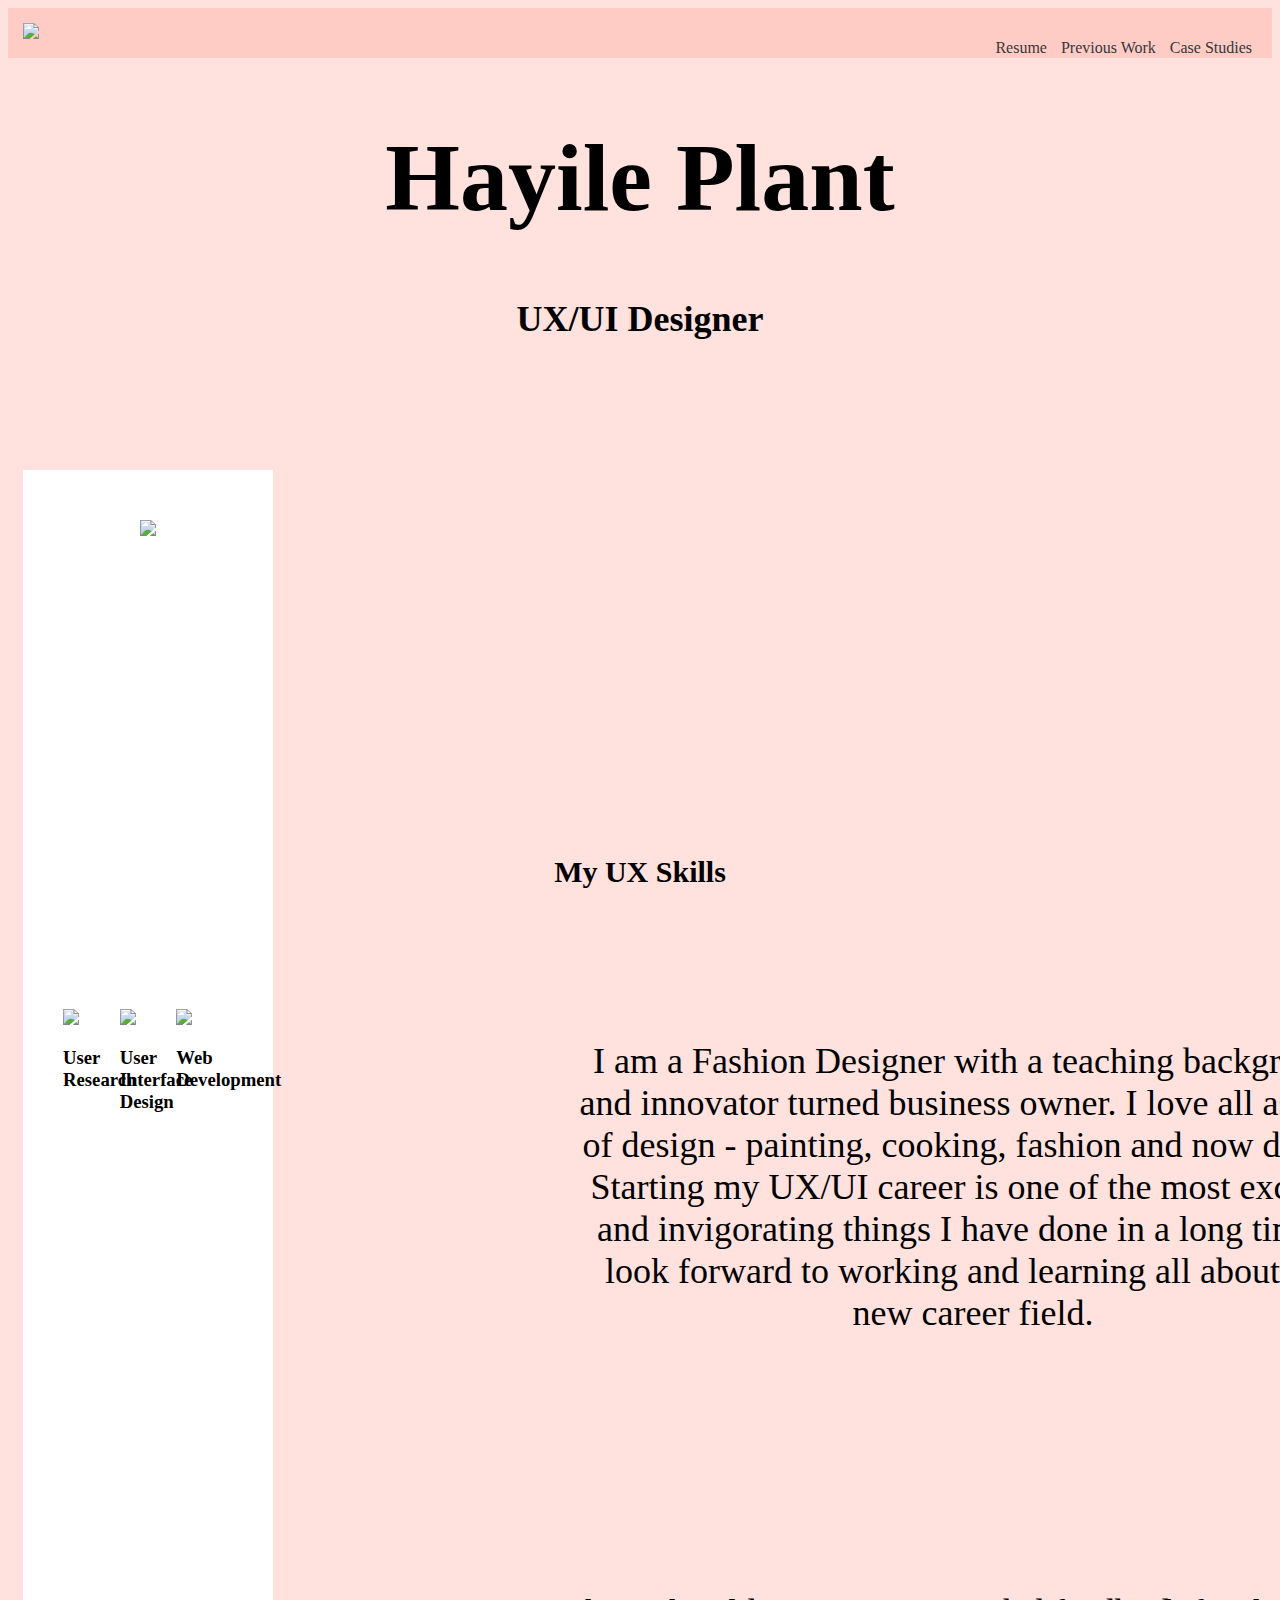
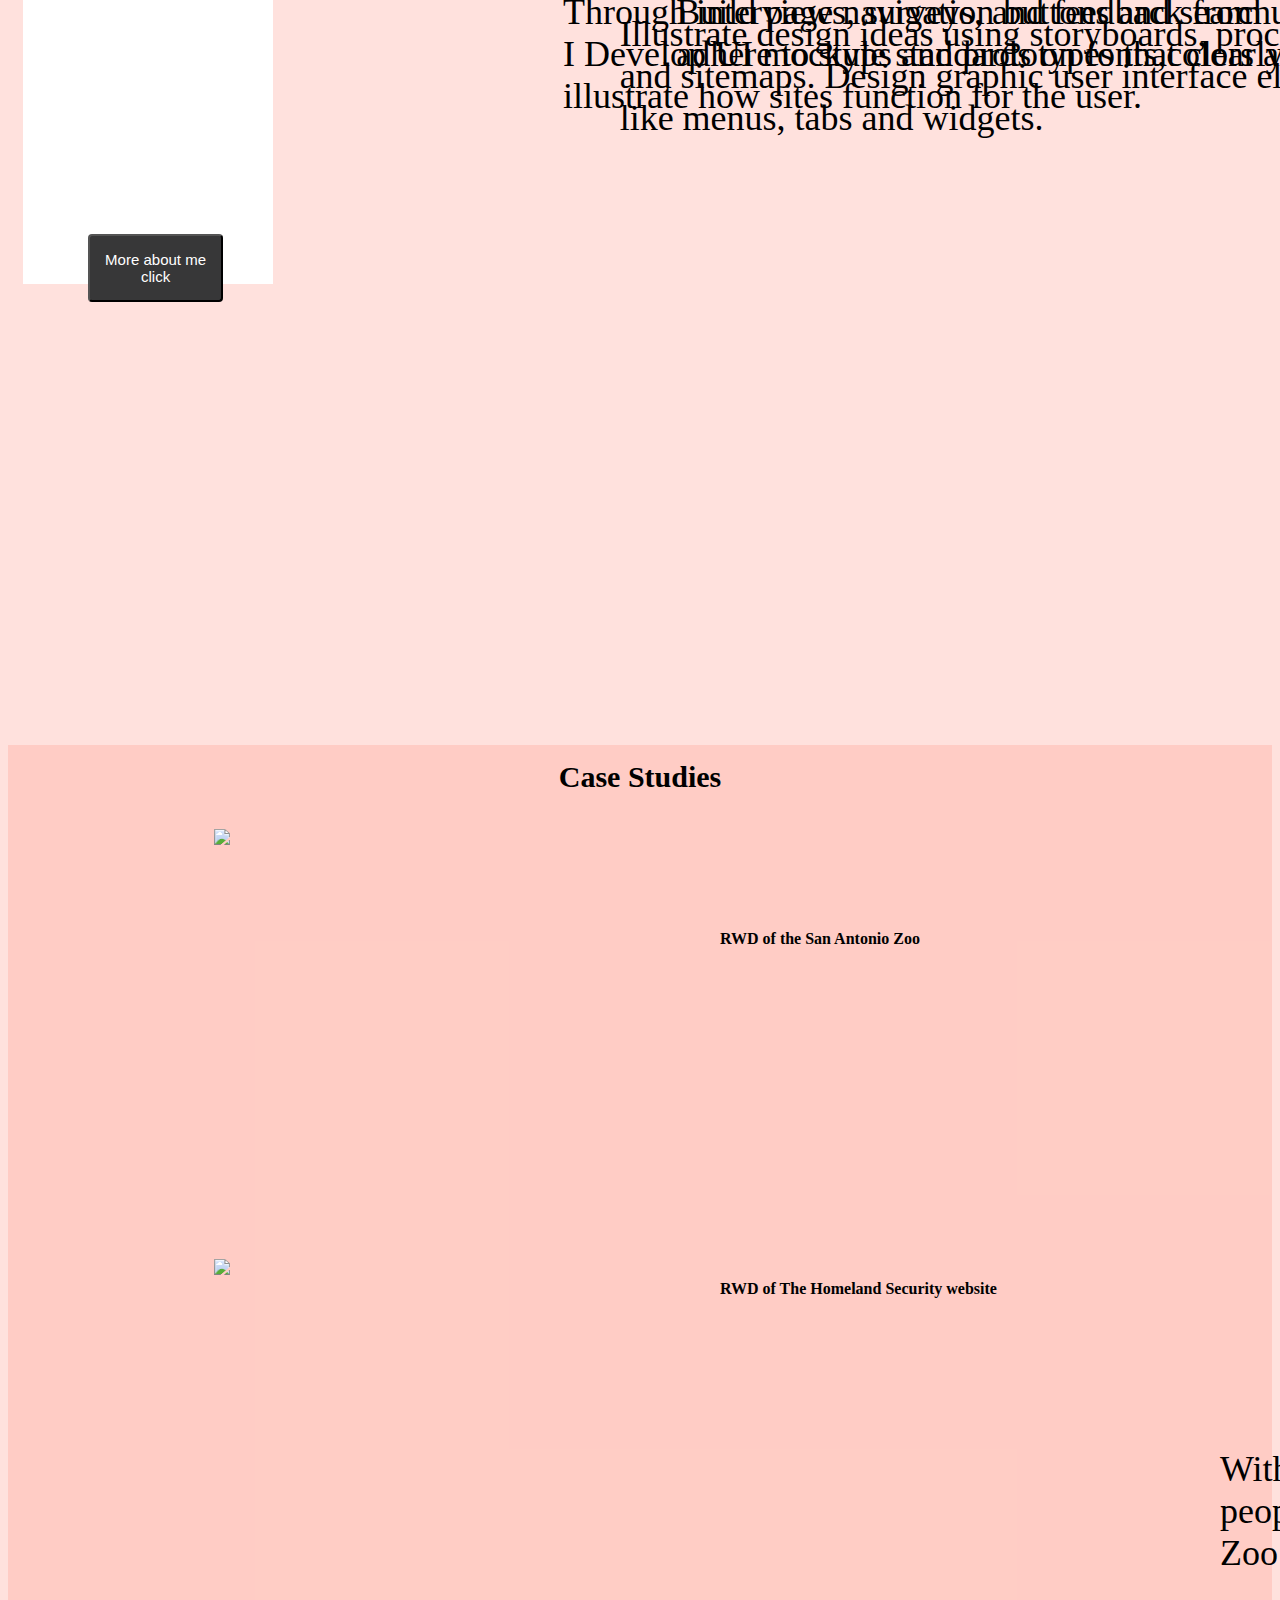
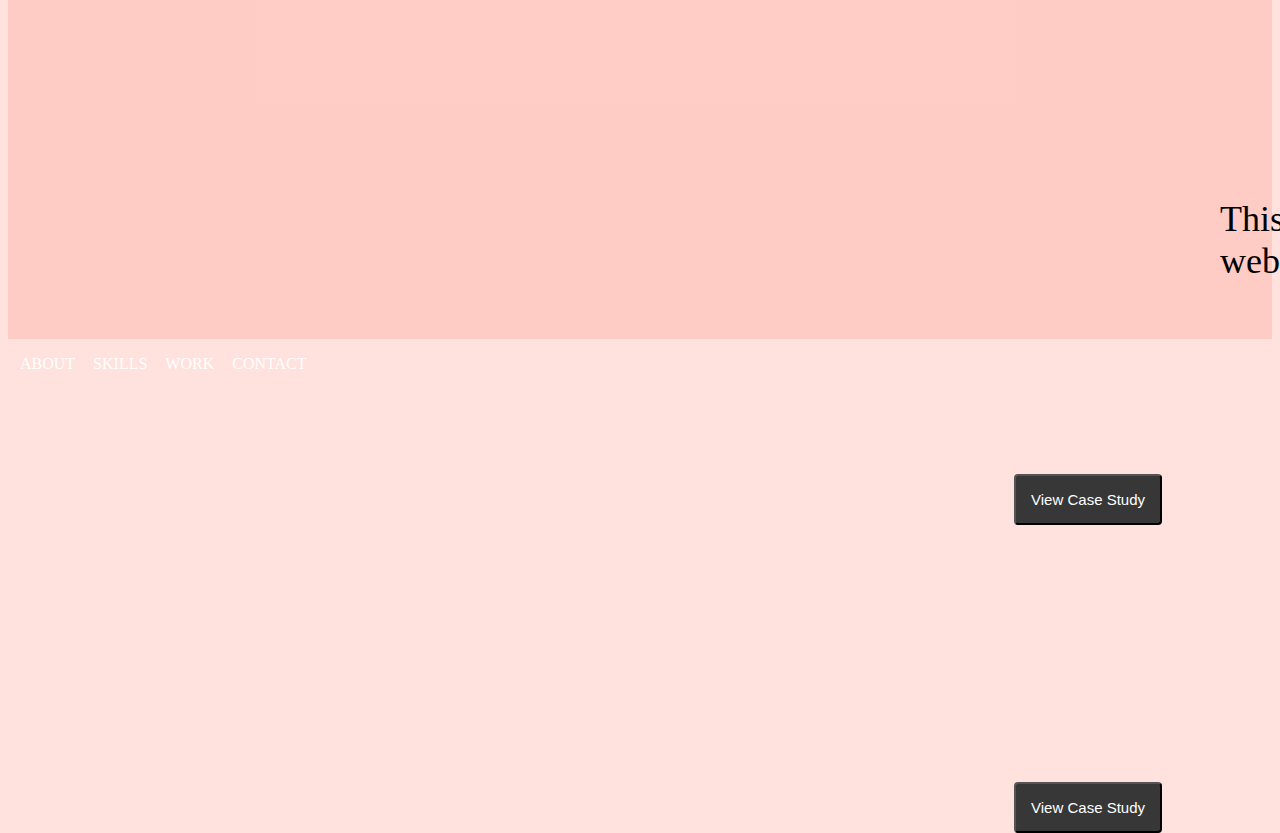
==== index.html @ 64a91883 "2 commit" ====
<!DOCTYPE html>
<html>
  <head>
        <link href="css/style.css" type="text/css" rel="stylesheet"> 
        <title></title>
  </head>
  <body>
    <header>
      <img src="../UX_UI_HW_19/images/images/Ha 2.png">
      <ul>
        <li>Resume</li>
        <li>Previous Work</li>
        <li>Case Studies</li>
      </ul>
    </header>
    <h1>Hayile Plant</h1>
    <h2>UX/UI Designer</h2>
    <section class="heroImg">
      <div class="content">
        <img src="../UX_UI_HW_19/images/images/Image from iOS.gif">
                <p>I am a Fashion Designer with a teaching background and innovator turned business owner. I love all aspects of design - painting, cooking, fashion and now digital. Starting my UX/UI career is one of the most exciting and invigorating things I have done in a long time! I look forward to working and learning all about this new career field.
        </p>
        <button>More about me
            <div id="target">
              <div>click</div>
             </div>
             
         </button>
      </div>
    </section>
    <h1 class="heading">My UX Skills</h1>
    <section class="flexContainer">
      <div>
        <img src="images/placeholderSkill.png">
        <h3>User Research</h3>
        <p>Through interviews, surveys, and feedback from users. I Develop UI mockups and prototypes that clearly illustrate how sites function for the user.</p>
      </div>
      <div>
        <img src="images/placeholderSkill.png">
        <h3>User Interface Design</h3>
        <p>Illustrate design ideas using storyboards, process flows and sitemaps.  Design graphic user interface elements, like menus, tabs and widgets.
        </p>
      </div>
      <div>
        <img src="images/placeholderSkill.png">
        <h3>Web Development</h3>
        <p>Build page navigation buttons and search fields and adhere to style standards on fonts,colors and images. </p>
      </div>
    </section>

    <section class="myWork">
      <h1 class="heading">Case Studies</h1>
      <div class="workGrid">
        <div class="RWD of the San Antonio Zoo">
          <img src="../UX_UI_HW_19/images/images/Component 1.png">
        </div>
        <div class="content1">
          <h4>RWD of the San Antonio Zoo</h4>
          <p>With this case study, I worked in a group with 2 other people, we had the task to redesign the San Antonio Zoo desktop and mobile platforms</p>
          <button>View Case Study</button>
        </div>
        <div class="img2">
          <img src="../UX_UI_HW_19/images/images/iPhone X, XS, 11 Pro – 1.png">
        </div>
        <div class="content2">
          <h4>RWD of The Homeland Security website</h4>
          <p>This project I redesigned the Homeland security website to make it more user friendly for the user</p>
          <button>View Case Study</button>
        </div>
        
      </section>
    <footer>
      <ul>
        <li>ABOUT</li>
        <li>SKILLS</li>
        <li>WORK</li>
        <li>CONTACT</li>
      </ul>
    </footer>
  </body>
     <script src="js/index.js"></script>
</html>
---- css/style.css ----
.inline-block{
    display: inline-block;
    vertical-align: 5px center;
} 

.logo{ 
    width: 5px;
    height: 5px;
    padding: 1%;
    text-align: start;}


  header {
    background-color: rgba(255, 157, 142, 0.3);
    padding: 15px;
  }
  header ul {
    float: right;
    color: #373738;
  }
  header li {
    display: inline-block;
    padding: 0px 5px;
  }
  header p {
    display: inline-block;
  }
  h1 { 
    display: block;
    font-size: 96px;
    font-family: Satisfy;
    text-align: center;
    margin-top: 0.67em;
    margin-bottom: 0.67em;
    margin-left: 0;
    margin-right: 0;
    font-weight: bold;
}
h2 {
    display: block;
    font-size: 36px;
    font-family: Josefin sans-serif ;
    text-align: center;
    margin-top: 0.83em;
    margin-bottom: 0.83em;
    margin-left: 0;
    margin-right: 0;
    font-weight: bold;}

  .heroImg {
    padding: 100px 15px;
    text-align: center;
    width: 250px ;
    height: 250px ;
  }
  body{
    background-color: rgba(255, 157, 142, 0.3);
  }
  
 .content {
    max-width: 300px;
    margin: 0 auto;
    padding: 50px;
    background-color: #FFFFFF;
    text-align: center;
  }

  p{
    font-family: Josefin Sans light;
    font-size: 36px;
    width: 800px;
    margin: 500px;
    text-align: middle;
  }
  button {
    padding: 15px;
    background-color: #373738;
    color: white;
    font-size: 15px;
    border-radius: 4px;
    float: right;
  }
  footer {
    background-color:  rgba(255, 157, 142, 0.3)
    padding: 5px;
    color: white;
  }
  footer ul {
    list-style: none;
    padding-left: 5px;
  }
  footer li {
    display: inline-block;
    padding: 0px 7px;
  }
  .heading {
    text-align: center;
    padding: 15px 5px;
    font-size: 30px;
  }
  /* My UX Skills Section */
  .flexContainer {
    display: flex;
    padding: 60px 30px;
  }
  .flexContainer div {
    width: 33%;
    padding: 25px;
  }
  
  /* My Work Section */
  .myWork {
    padding: 60px 30px;
    padding-top: 0;
    background-color:  rgba(255, 157, 142, 0.3);
  }
  .workGrid {
    display: grid;
    grid-template-columns: 50% 50%;
    grid-template-rows: 350px 350px 350px;
    grid-template-areas:
    "img1 content1"
    "img2 content2"
    "img3 content3"
    ;
  }
  .workGrid img {
    width: 100%;
    max-width: 250px;
    margin: 0 auto;
    display: block;
  }
  .img1 {
    grid-area: img1;

  }
  .img2 {
    grid-area: img2;
  }
  .img3 {
    grid-area: img3;
  }
  .img1, .img2, .img3, .content1, .content2, .content3 {
    padding: 80px;
  }
  .content1 {
    grid-area: content1;
  }
  .content2 {
    grid-area: content2;
  }
  .content3 {
    grid-area: content3;
  }
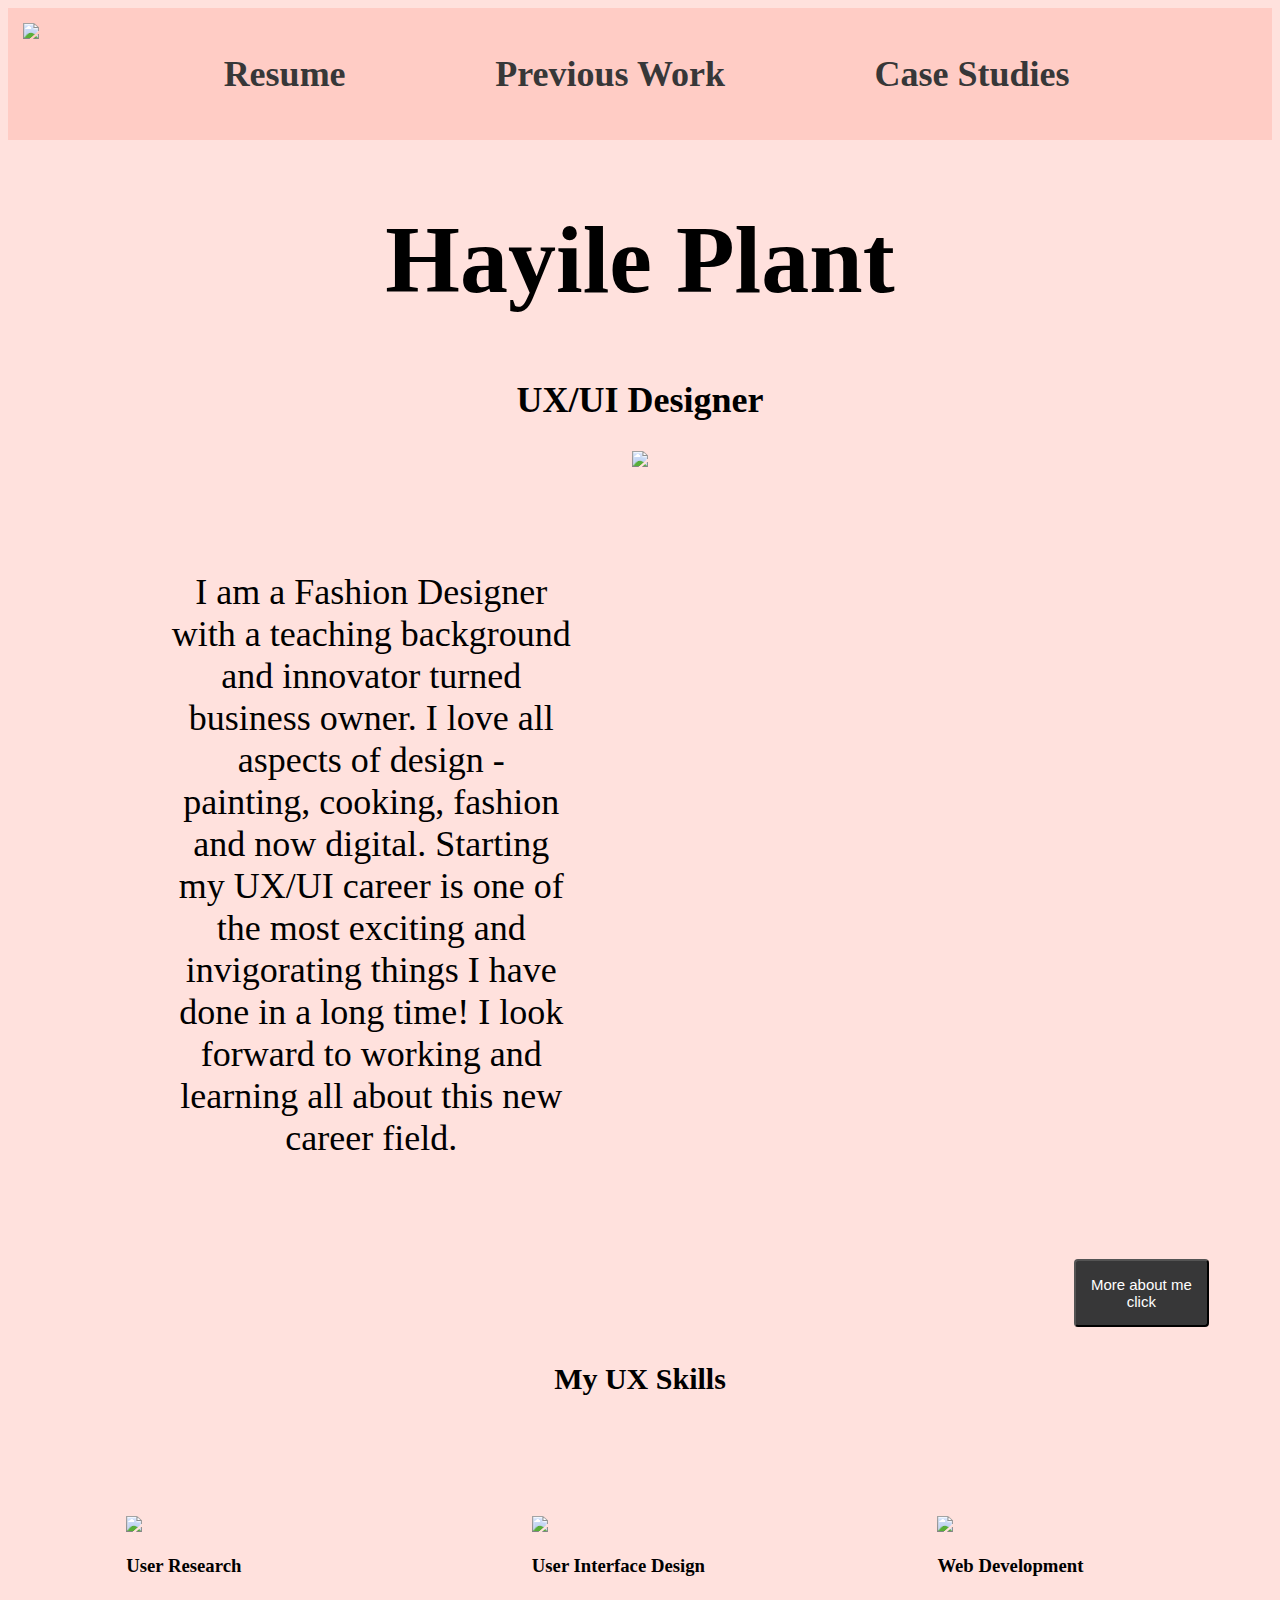
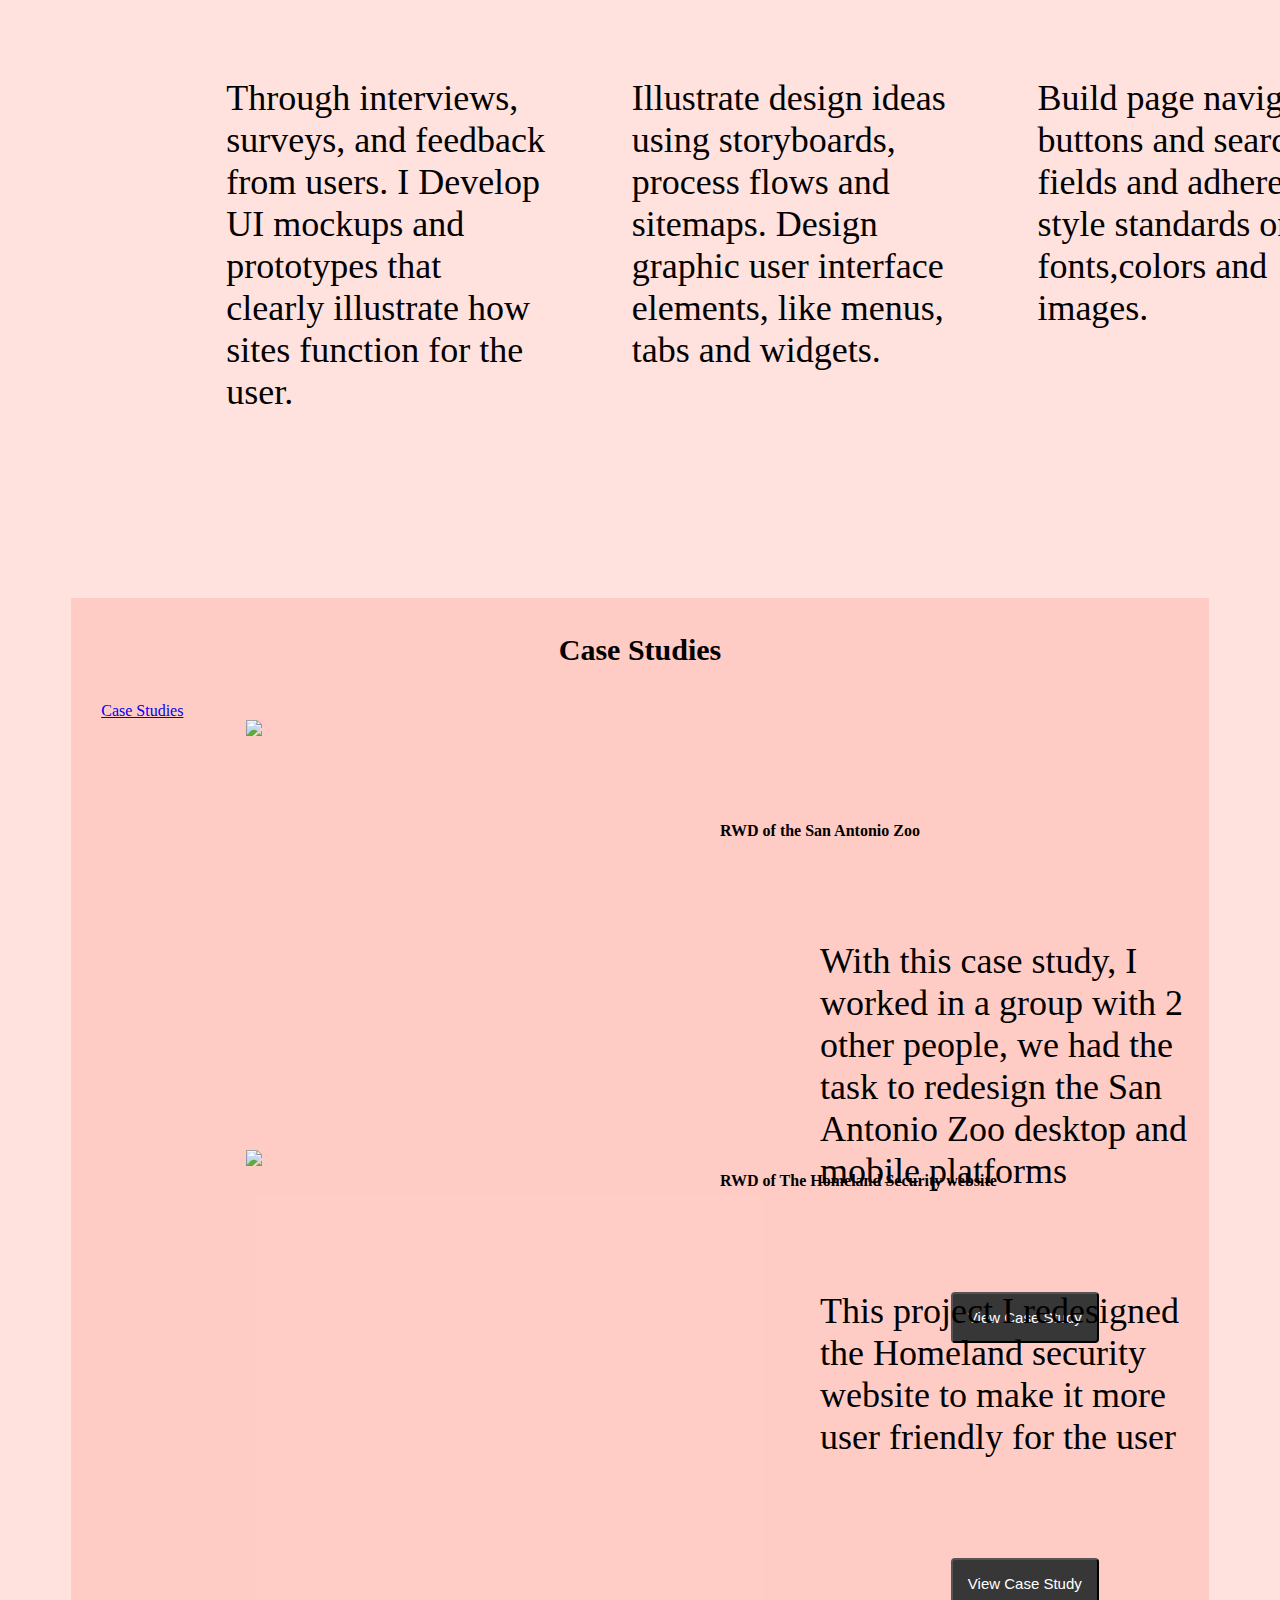
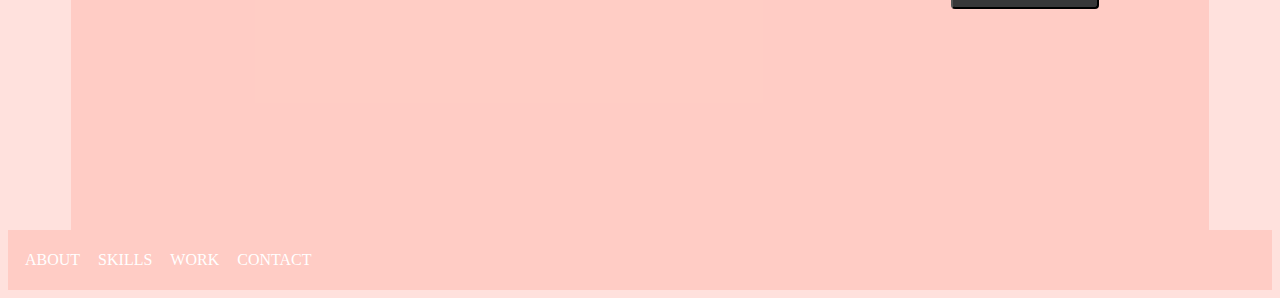
==== commit 158a8853: "iterations" ====
--- a/index.html
+++ b/index.html
@@ -1,7 +1,7 @@
 <!DOCTYPE html>
 <html>
   <head>
-        <link href="css/style.css" type="text/css" rel="stylesheet"> 
+            <link href="css/style.css" type="text/css" rel="stylesheet"> 
         <title></title>
   </head>
   <body>
@@ -15,9 +15,9 @@
     </header>
     <h1>Hayile Plant</h1>
     <h2>UX/UI Designer</h2>
+      <div class="main">
     <section class="heroImg">
-      <div class="content">
-        <img src="../UX_UI_HW_19/images/images/Image from iOS.gif">
+              <img src="../UX_UI_HW_19/images/images/Image from iOS.gif">
                 <p>I am a Fashion Designer with a teaching background and innovator turned business owner. I love all aspects of design - painting, cooking, fashion and now digital. Starting my UX/UI career is one of the most exciting and invigorating things I have done in a long time! I look forward to working and learning all about this new career field.
         </p>
         <button>More about me
@@ -26,22 +26,21 @@
              </div>
              
          </button>
-      </div>
     </section>
     <h1 class="heading">My UX Skills</h1>
     <section class="flexContainer">
-      <div>
-        <img src="images/placeholderSkill.png">
+      <div class="skill">
+                <img src="images/placeholderSkill.png">
         <h3>User Research</h3>
         <p>Through interviews, surveys, and feedback from users. I Develop UI mockups and prototypes that clearly illustrate how sites function for the user.</p>
       </div>
-      <div>
+      <div class="skill">
         <img src="images/placeholderSkill.png">
         <h3>User Interface Design</h3>
         <p>Illustrate design ideas using storyboards, process flows and sitemaps.  Design graphic user interface elements, like menus, tabs and widgets.
         </p>
       </div>
-      <div>
+      <div class="skill">
         <img src="images/placeholderSkill.png">
         <h3>Web Development</h3>
         <p>Build page navigation buttons and search fields and adhere to style standards on fonts,colors and images. </p>
@@ -50,6 +49,7 @@
 
     <section class="myWork">
       <h1 class="heading">Case Studies</h1>
+      <a class="btn btn-primary" href="#" role="button">Case Studies</a>
       <div class="workGrid">
         <div class="RWD of the San Antonio Zoo">
           <img src="../UX_UI_HW_19/images/images/Component 1.png">
@@ -69,6 +69,7 @@
         </div>
         
       </section>
+    </div>
     <footer>
       <ul>
         <li>ABOUT</li>
--- a/css/style.css
+++ b/css/style.css
@@ -13,11 +13,23 @@
   header {
     background-color: rgba(255, 157, 142, 0.3);
     padding: 15px;
+    display: flex;
+    justify-content: flex-start;
   }
   header ul {
-    float: right;
+      width: 92%;
+      display: flex;
+      justify-content: space-evenly;
+    /* float: right; */
     color: #373738;
-  }
+    font-size: 36px;
+    font-family: Josefin sans-serif light;
+     margin-top: 0.83em;
+    margin-bottom: 0.83em;
+    margin-left: 0;
+    margin-right: 0;
+    font-weight: bold;}
+  
   header li {
     display: inline-block;
     padding: 0px 5px;
@@ -39,37 +51,37 @@
 h2 {
     display: block;
     font-size: 36px;
-    font-family: Josefin sans-serif ;
+    font-family: Josefin sans-serif light;
     text-align: center;
     margin-top: 0.83em;
     margin-bottom: 0.83em;
     margin-left: 0;
     margin-right: 0;
     font-weight: bold;}
-
+.main{
+    display: flex;
+    flex-direction: column;
+    justify-content: space-evenly;
+    width: 90%;
+    margin: auto;
+}
   .heroImg {
-    padding: 100px 15px;
+    /* padding: 100px 15px; */
     text-align: center;
-    width: 250px ;
-    height: 250px ;
-  }
+          }
+   .heroImg img{
+    width: 60%;
+    height: auto; 
+   }   
   body{
     background-color: rgba(255, 157, 142, 0.3);
   }
   
- .content {
-    max-width: 300px;
-    margin: 0 auto;
-    padding: 50px;
-    background-color: #FFFFFF;
-    text-align: center;
-  }
-
-  p{
+   p{
     font-family: Josefin Sans light;
     font-size: 36px;
-    width: 800px;
-    margin: 500px;
+    width: 400px;
+    margin: 100px;
     text-align: middle;
   }
   button {
@@ -81,7 +93,7 @@
     float: right;
   }
   footer {
-    background-color:  rgba(255, 157, 142, 0.3)
+    background-color:  rgba(255, 157, 142, 0.3);
     padding: 5px;
     color: white;
   }
@@ -107,7 +119,9 @@
     width: 33%;
     padding: 25px;
   }
-  
+  .skill p{
+      max-width: 90%;
+  }
   /* My Work Section */
   .myWork {
     padding: 60px 30px;
